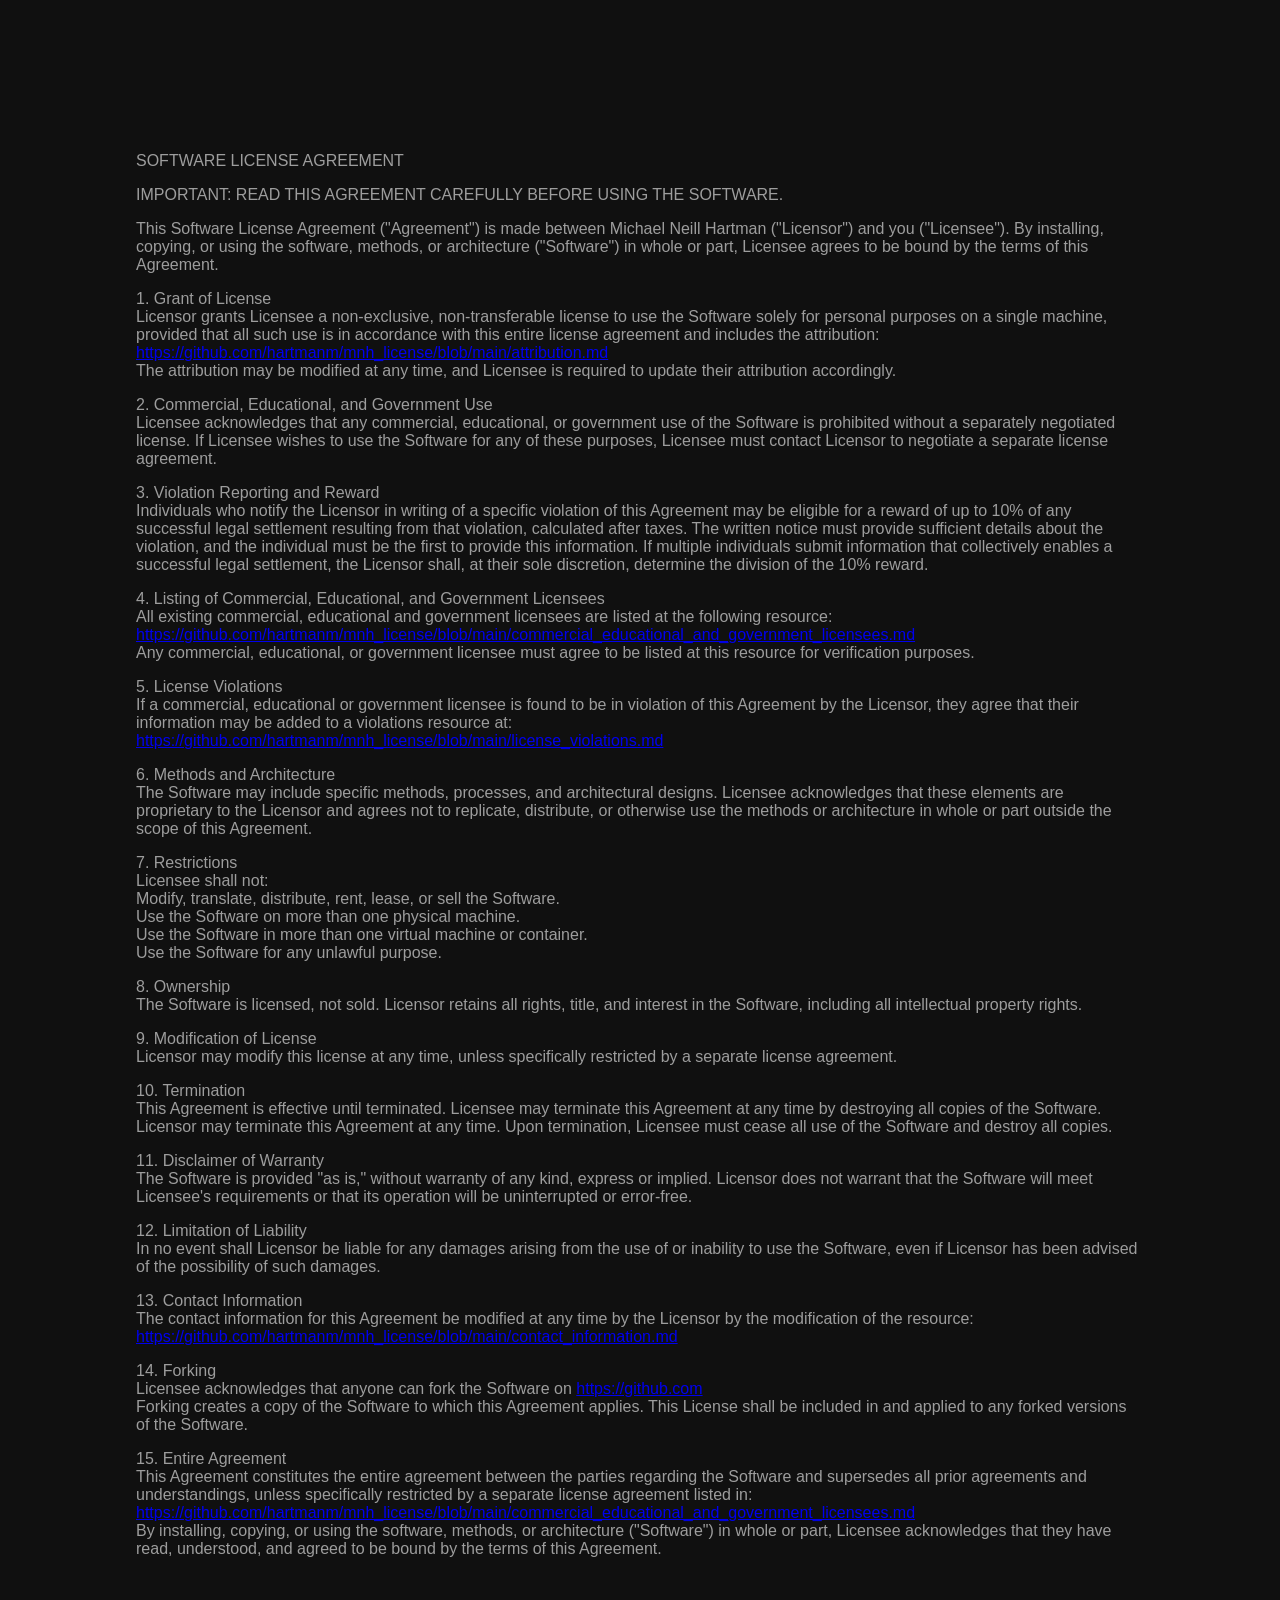
==== mnh_license.html @ 83cc1bd2 "Update mnh_license.html css" ====
<!DOCTYPE html>
<html lang="en">
<head>
<meta charset="UTF-8">
<meta name="viewport" content="width=device-width, initial-scale=1.0">
<title>mnh_license</title>
<style>
body{font-family: Arial, sans-serif; padding: 10% 10%; color: #9d9d9d; background-color: #101010; border-radius: 2px;}
</style>
</head>
<body>
<div id="output">...</div>
<script>
function markdownToHtml(markdown) {
markdown = markdown.replace(/\\\n/g, '<br>');
markdown = markdown.replace(/(######\s(.+))/g, '<h6>$2</h6>');
markdown = markdown.replace(/(#####\s(.+))/g, '<h5>$2</h5>');
markdown = markdown.replace(/(####\s(.+))/g, '<h4>$2</h4>');
markdown = markdown.replace(/(###\s(.+))/g, '<h3>$2</h3>');
markdown = markdown.replace(/(##\s(.+))/g, '<h2>$2</h2>');
markdown = markdown.replace(/(#\s(.+))/g, '<h1>$2</h1>');
markdown = markdown.replace(/\*\*(.+?)\*\*/g, '<strong>$1</strong>');
//markdown = markdown.replace(/_(.+?)_/g, '<em>$1</em>');
//markdown = markdown.replace(/_(.+?)_/g, '<em>$1');
markdown = markdown.replace(/^\s*-\s(.+)/gm, '<li>$1</li>');
markdown = markdown.replace(/(<li>.*?<\/li>)/g, '<ul>$1</ul>');
markdown = markdown.replace(/\n\n+/g, '</p><p>').replace(/\n/g, '<br>');
markdown = markdown.replace(/\[(.+?)\]\((.+?)\)/g, '<a href="$2">$1</a>');
return `<p>${markdown}</p>`;
}
fetch('license.md')
.then(response => {
if (!response.ok) {
throw new Error('Network response was not ok ' + response.statusText);
}
return response.text();
})
.then(markdownText => {
const htmlContent = markdownToHtml(markdownText);
document.getElementById('output').innerHTML = htmlContent;
})
.catch(error => {
document.getElementById('output').innerText = 'Error loading Markdown file: ' + error;
});
</script>
</body>
</html>
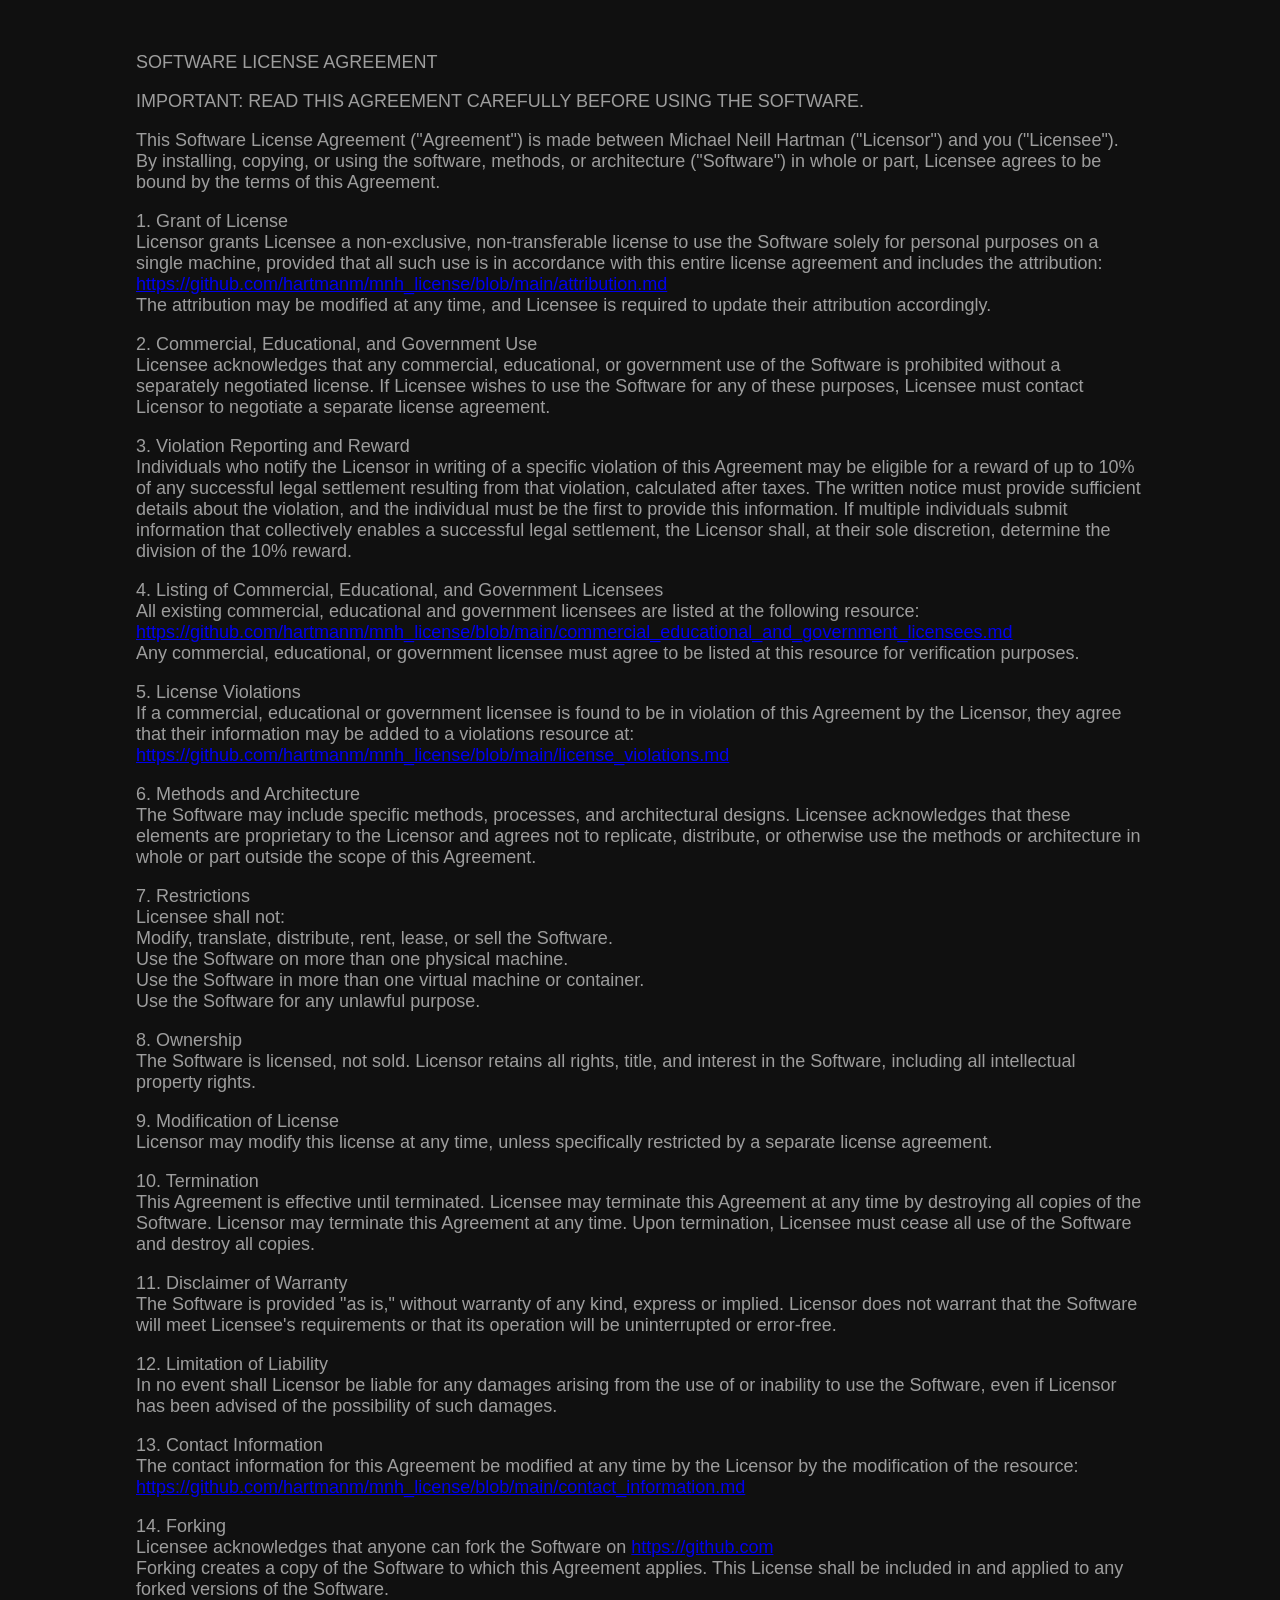
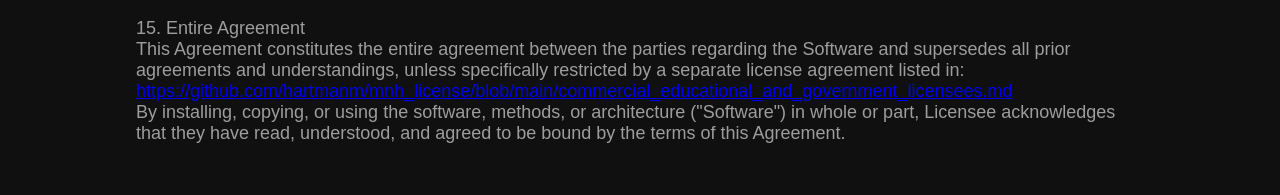
==== commit 84cee864: "Update mnh_license.html css" ====
--- a/mnh_license.html
+++ b/mnh_license.html
@@ -5,7 +5,7 @@
 <meta name="viewport" content="width=device-width, initial-scale=1.0">
 <title>mnh_license</title>
 <style>
-body{font-family: Arial, sans-serif; padding: 10% 10%; color: #9d9d9d; background-color: #101010; border-radius: 2px;}
+body{font-family: Arial, sans-serif; font-size: 1.125em; padding: 2% 10%; color: #9d9d9d; background-color: #101010; border-radius: 2px;}
 </style>
 </head>
 <body>
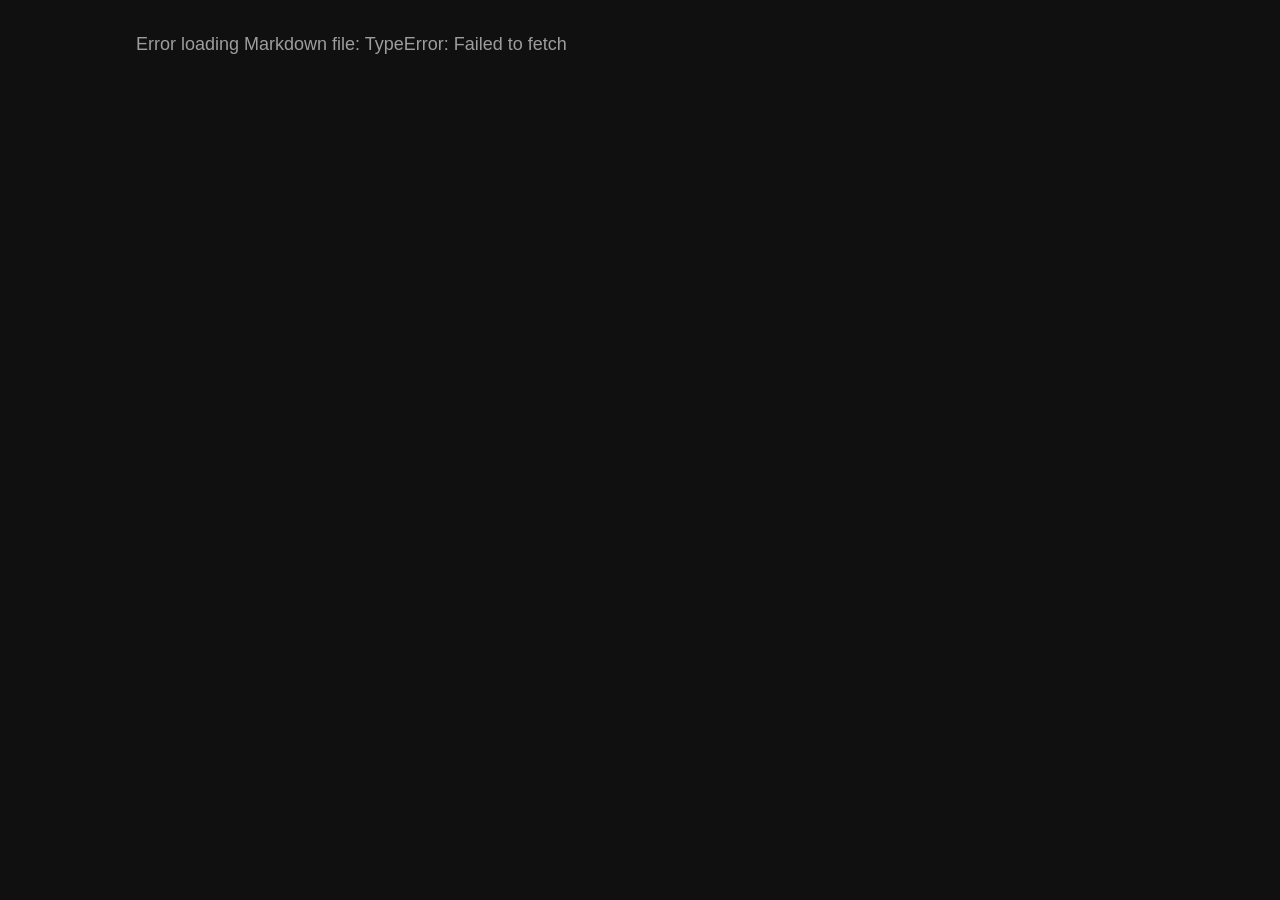
==== commit af402003: "Update mnh_license.html adding full url" ====
--- a/mnh_license.html
+++ b/mnh_license.html
@@ -28,7 +28,7 @@
 markdown = markdown.replace(/\[(.+?)\]\((.+?)\)/g, '<a href="$2">$1</a>');
 return `<p>${markdown}</p>`;
 }
-fetch('license.md')
+fetch('https://github.com/hartmanm/mnh_license/blob/main/license.md')
 .then(response => {
 if (!response.ok) {
 throw new Error('Network response was not ok ' + response.statusText);
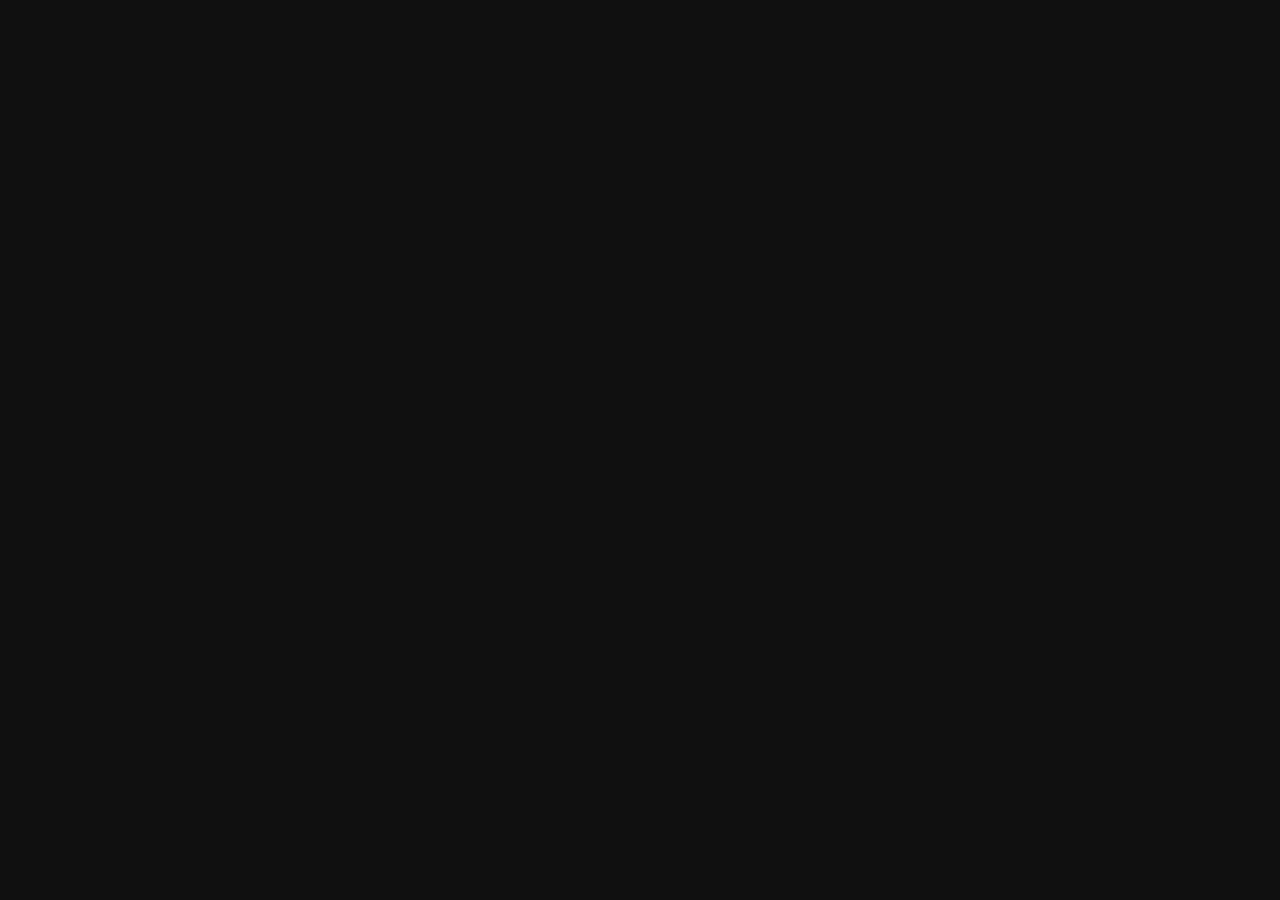
==== commit e74ee932: "Update mnh_license.html removed div" ====
--- a/mnh_license.html
+++ b/mnh_license.html
@@ -9,7 +9,6 @@
 </style>
 </head>
 <body>
-<div id="output">...</div>
 <script>
 function markdownToHtml(markdown) {
 markdown = markdown.replace(/\\\n/g, '<br>');
@@ -28,7 +27,7 @@
 markdown = markdown.replace(/\[(.+?)\]\((.+?)\)/g, '<a href="$2">$1</a>');
 return `<p>${markdown}</p>`;
 }
-fetch('https://github.com/hartmanm/mnh_license/blob/main/license.md')
+fetch('https://raw.githubusercontent.com/hartmanm/mnh_license/refs/heads/main/license.md')
 .then(response => {
 if (!response.ok) {
 throw new Error('Network response was not ok ' + response.statusText);
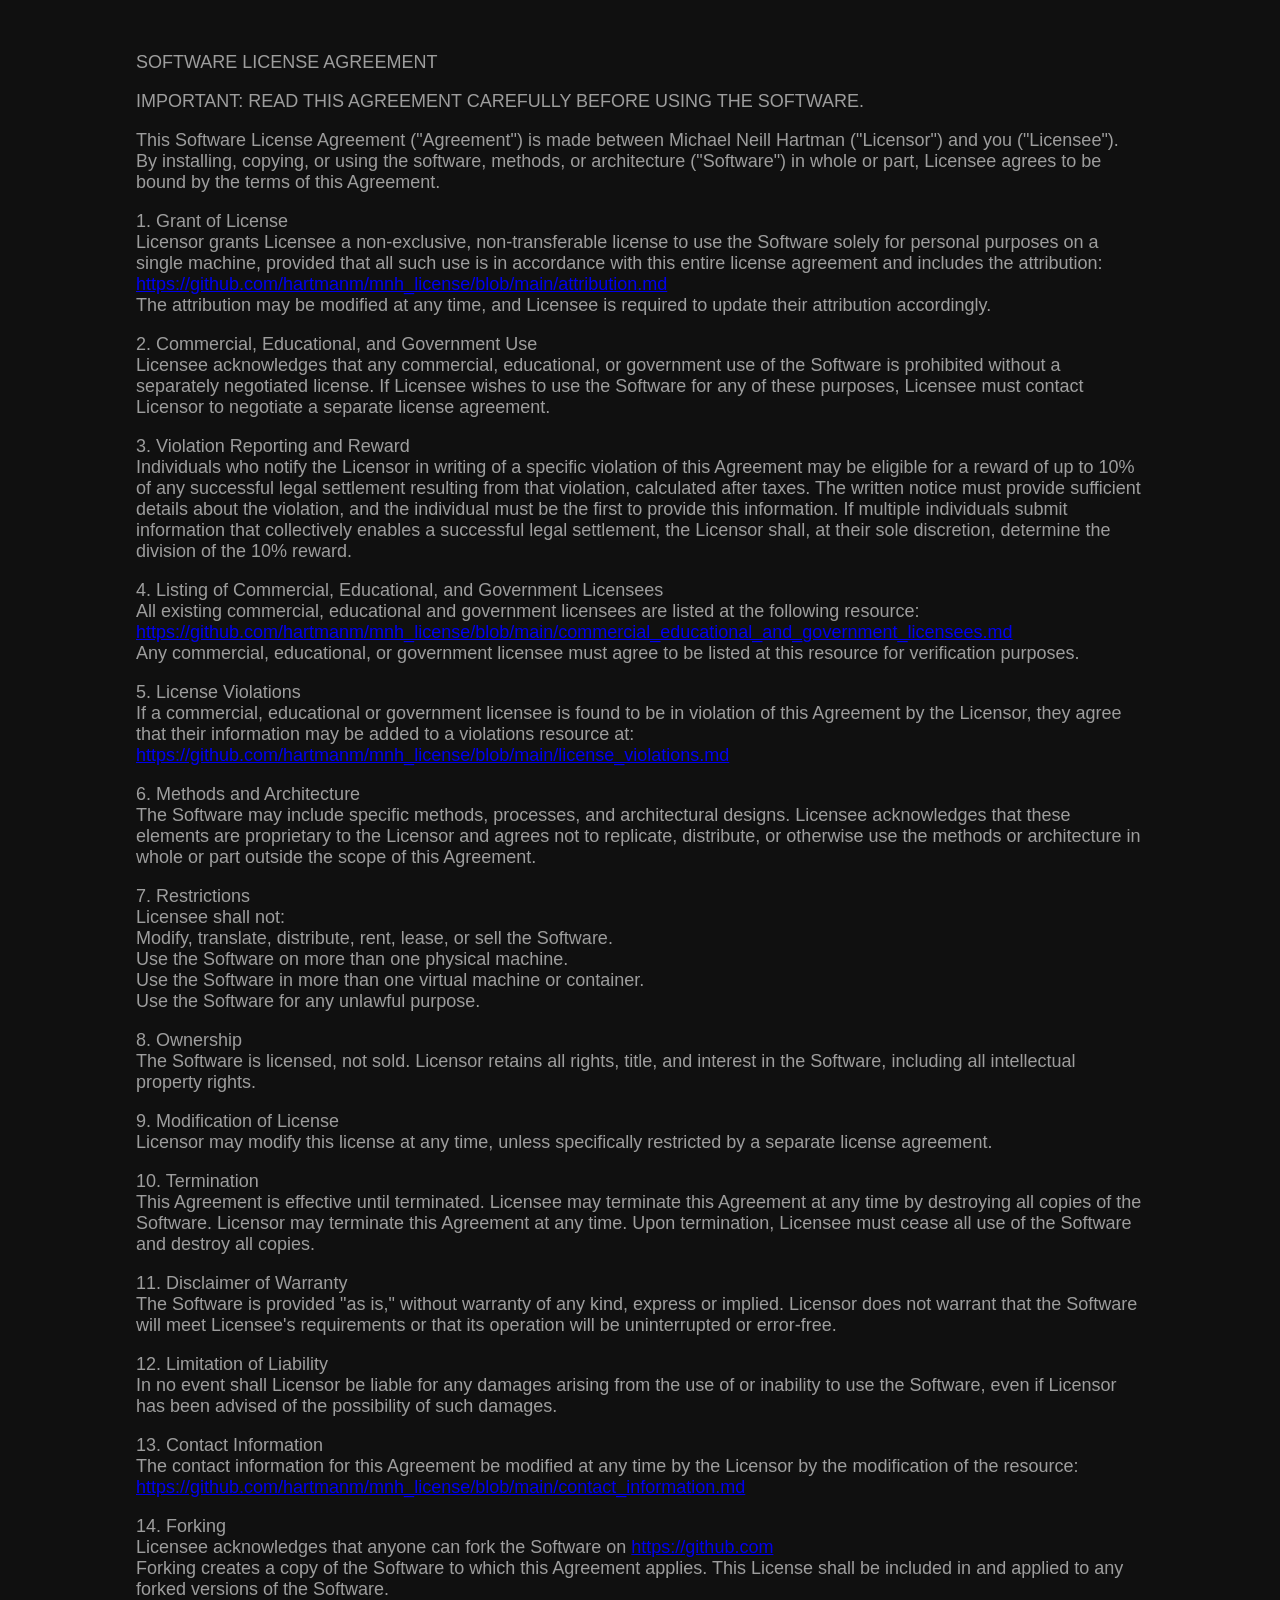
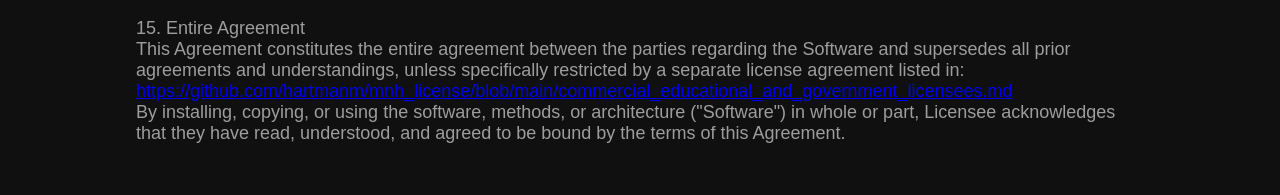
==== commit 911ff493: "Update mnh_license.html" ====
--- a/mnh_license.html
+++ b/mnh_license.html
@@ -9,6 +9,7 @@
 </style>
 </head>
 <body>
+<div id="output">...</div>
 <script>
 function markdownToHtml(markdown) {
 markdown = markdown.replace(/\\\n/g, '<br>');
@@ -27,7 +28,8 @@
 markdown = markdown.replace(/\[(.+?)\]\((.+?)\)/g, '<a href="$2">$1</a>');
 return `<p>${markdown}</p>`;
 }
-fetch('https://raw.githubusercontent.com/hartmanm/mnh_license/refs/heads/main/license.md')
+//fetch('https://raw.githubusercontent.com/hartmanm/mnh_license/refs/heads/main/license.md')
+fetch('license.md')
 .then(response => {
 if (!response.ok) {
 throw new Error('Network response was not ok ' + response.statusText);
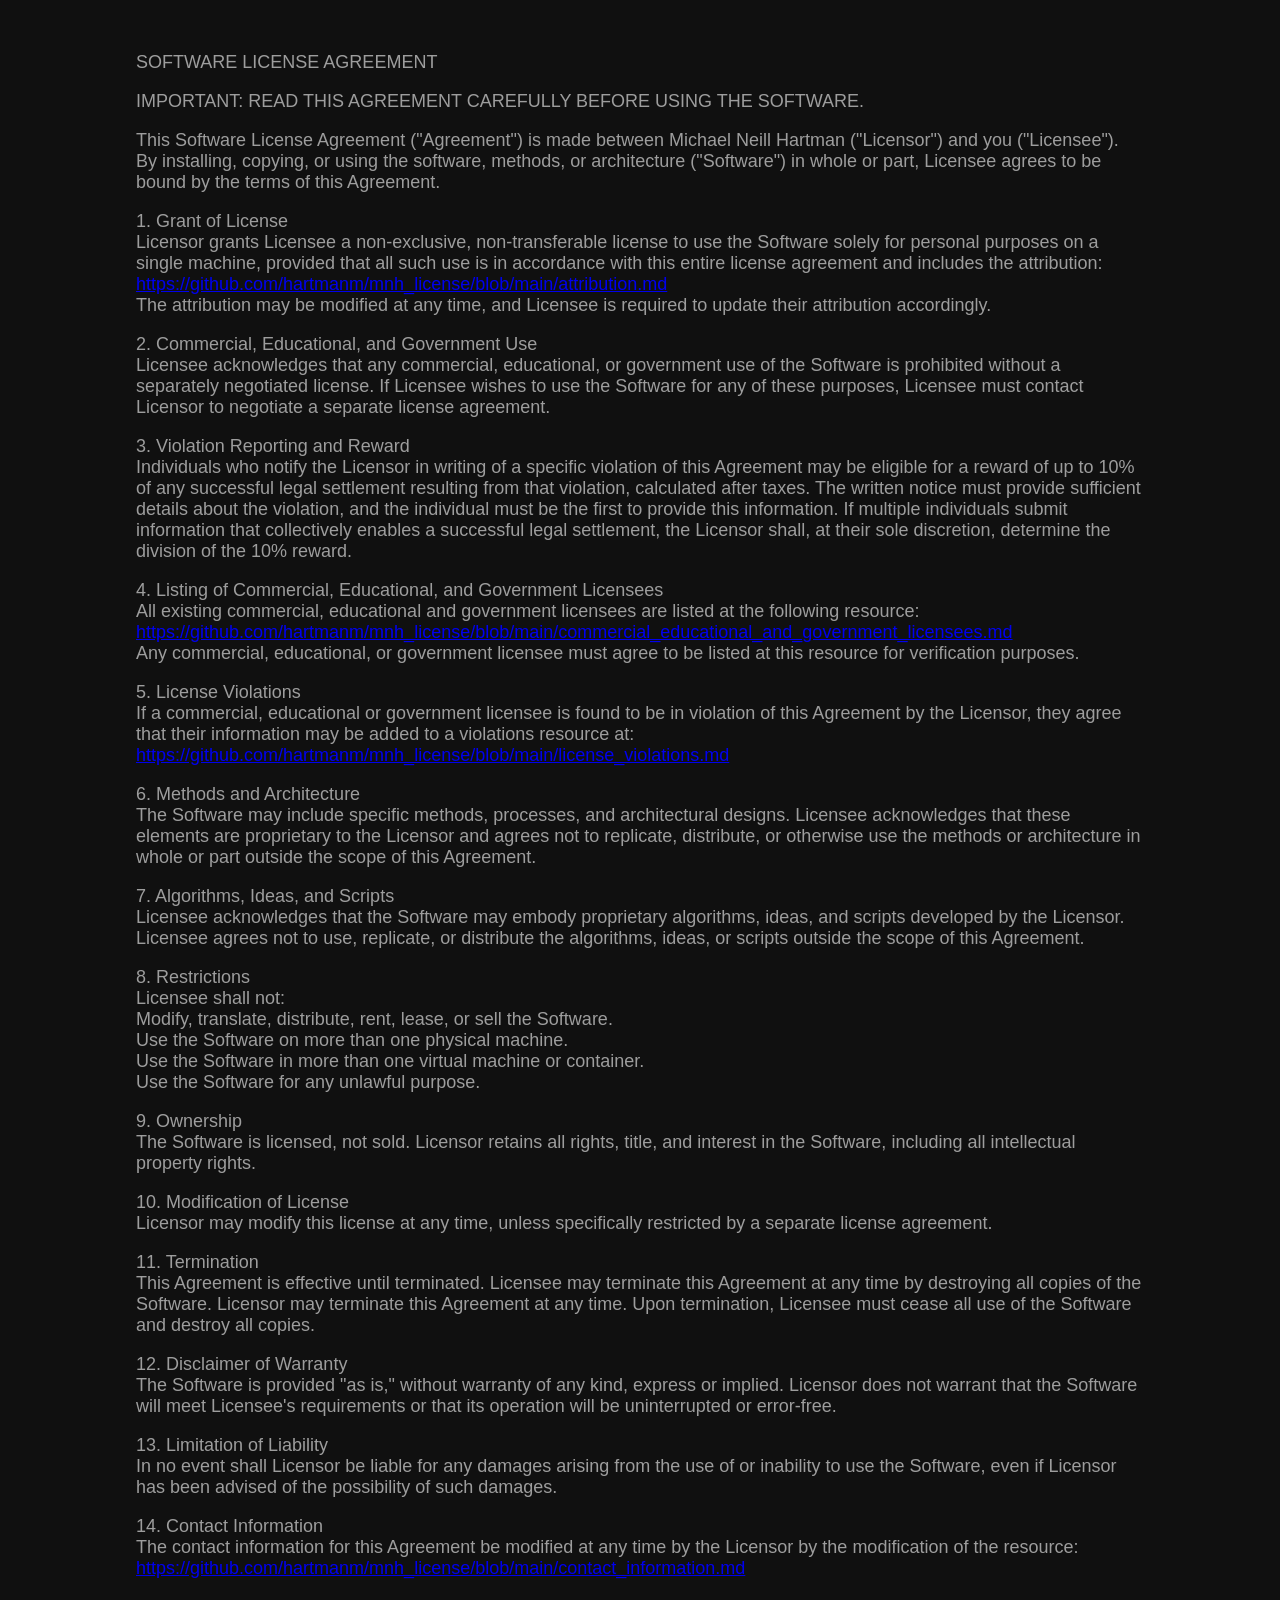
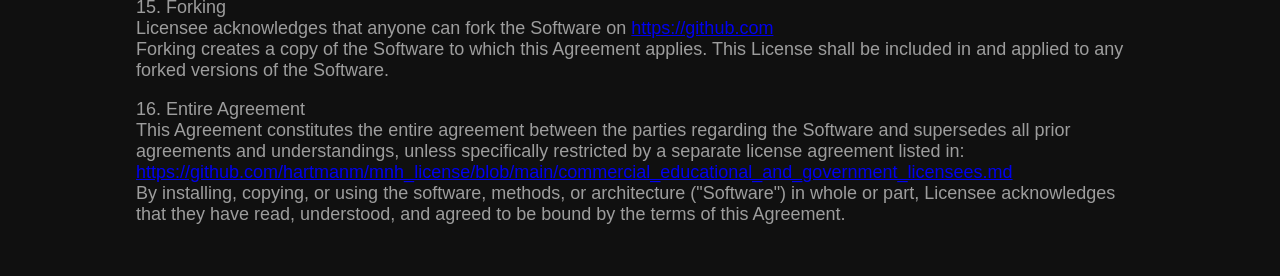
==== commit 9d462c0e: "modularized" ====
--- a/mnh_license.html
+++ b/mnh_license.html
@@ -4,45 +4,10 @@
 <meta charset="UTF-8">
 <meta name="viewport" content="width=device-width, initial-scale=1.0">
 <title>mnh_license</title>
-<style>
-body{font-family: Arial, sans-serif; font-size: 1.125em; padding: 2% 10%; color: #9d9d9d; background-color: #101010; border-radius: 2px;}
-</style>
+<link rel="preload" href="https://hartmanm.github.io/mnh_license/lib_markdown_to_html.css" as="style" onload="this.rel='stylesheet'">
 </head>
 <body>
 <div id="output">...</div>
-<script>
-function markdownToHtml(markdown) {
-markdown = markdown.replace(/\\\n/g, '<br>');
-markdown = markdown.replace(/(######\s(.+))/g, '<h6>$2</h6>');
-markdown = markdown.replace(/(#####\s(.+))/g, '<h5>$2</h5>');
-markdown = markdown.replace(/(####\s(.+))/g, '<h4>$2</h4>');
-markdown = markdown.replace(/(###\s(.+))/g, '<h3>$2</h3>');
-markdown = markdown.replace(/(##\s(.+))/g, '<h2>$2</h2>');
-markdown = markdown.replace(/(#\s(.+))/g, '<h1>$2</h1>');
-markdown = markdown.replace(/\*\*(.+?)\*\*/g, '<strong>$1</strong>');
-//markdown = markdown.replace(/_(.+?)_/g, '<em>$1</em>');
-//markdown = markdown.replace(/_(.+?)_/g, '<em>$1');
-markdown = markdown.replace(/^\s*-\s(.+)/gm, '<li>$1</li>');
-markdown = markdown.replace(/(<li>.*?<\/li>)/g, '<ul>$1</ul>');
-markdown = markdown.replace(/\n\n+/g, '</p><p>').replace(/\n/g, '<br>');
-markdown = markdown.replace(/\[(.+?)\]\((.+?)\)/g, '<a href="$2">$1</a>');
-return `<p>${markdown}</p>`;
-}
-//fetch('https://raw.githubusercontent.com/hartmanm/mnh_license/refs/heads/main/license.md')
-fetch('license.md')
-.then(response => {
-if (!response.ok) {
-throw new Error('Network response was not ok ' + response.statusText);
-}
-return response.text();
-})
-.then(markdownText => {
-const htmlContent = markdownToHtml(markdownText);
-document.getElementById('output').innerHTML = htmlContent;
-})
-.catch(error => {
-document.getElementById('output').innerText = 'Error loading Markdown file: ' + error;
-});
-</script>
+<script src="https://hartmanm.github.io/mnh_license/lib_markdown_to_html.js" defer></script>
 </body>
 </html>
